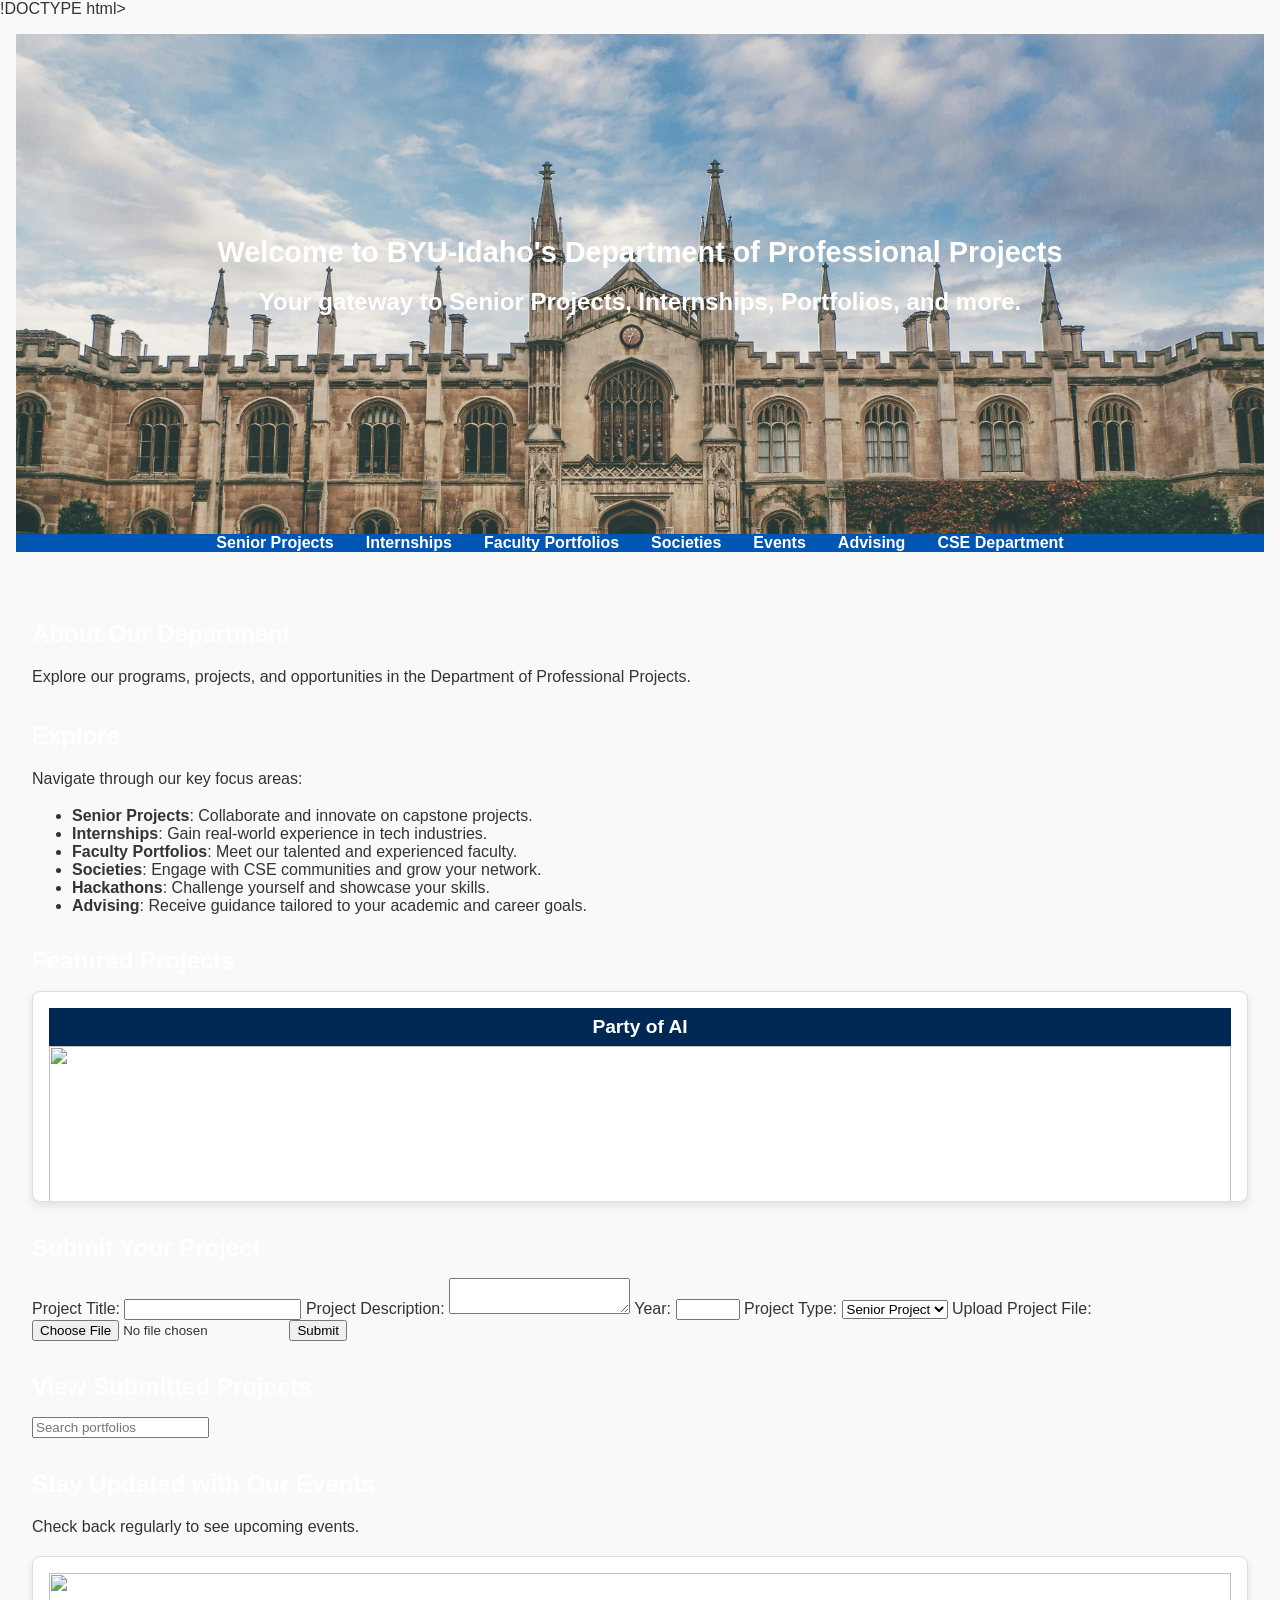
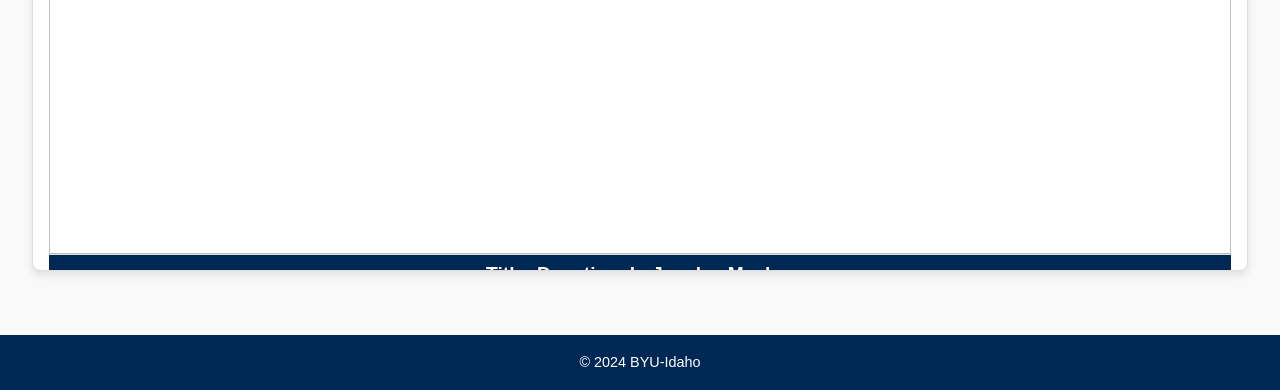
==== frontend/index.html @ ae42b938 "search module add" ====
!DOCTYPE html>
<html lang="en">

<head>
  <link rel="stylesheet" type="text/css" href="style.css">
  <meta charset="UTF-8" />
  <meta name="viewport" content="width=device-width, initial-scale=1.0" />
  <title>BYU Idaho Professional Project Department Portfolio</title>
  <link rel="stylesheet" href="css/style.css" />
</head>

<body>
  <header>
    <div class="banner">
      <h1>Welcome to BYU-Idaho's Department of Professional Projects</h1>
      <h2>Your gateway to Senior Projects, Internships, Portfolios, and more.</h2>
    </div>
    <nav>
      <ul>
        <li><a href="/pages/projects.html">Senior Projects</a></li>
        <li><a href="/pages/internships.html">Internships</a></li>
        <li><a href="/pages/portfolio.html">Faculty Portfolios</a></li>
        <li><a href="/pages/societies.html">Societies</a></li>
        <li><a href="/pages/event.html">Events</a></li>
        <li><a href="/pages/advising.html">Advising</a></li>
        <li><a href="/pages/department.html" target="_blank">CSE Department</a></li>
      </ul>
    </nav>
  </header>

  <main>
    <section>
      <h2>About Our Department</h2>
      <p>Explore our programs, projects, and opportunities in the Department of Professional Projects.</p>
    </section>

    <section id="overview">
      <h2>Explore</h2>
      <p>Navigate through our key focus areas:</p>
      <ul>
        <li><strong>Senior Projects</strong>: Collaborate and innovate on capstone projects.</li>
        <li><strong>Internships</strong>: Gain real-world experience in tech industries.</li>
        <li><strong>Faculty Portfolios</strong>: Meet our talented and experienced faculty.</li>
        <li><strong>Societies</strong>: Engage with CSE communities and grow your network.</li>
        <li><strong>Hackathons</strong>: Challenge yourself and showcase your skills.</li>
        <li><strong>Advising</strong>: Receive guidance tailored to your academic and career goals.</li>
      </ul>
    </section>

    <section>
      <h2>Featured Projects</h2>
      <div class="projects-container">
        <div class="card">
          <h3>Party of AI</h3>
          <img src="https://github.com/erospereira/Professional-Project-Department-Portfolio/blob/main/PAI.jpg?raw=true">
          <p>The Party of Artificial Intelligence is a pioneering initiative...</p>
          <a href="#" class="learn-more" onclick="toggleDetails(event, 'details1')">Learn More</a>
          <div id="details1" class="details" style="display: none;">
            <p>Key Issues Addressed:
              <br>1. Affordable Housing: Expanding affordable housing options...
              <br>2. Public Safety: Enhancing police presence...
              <br>3. Public Transit Improvement: Upgrading transit safety...
              <br>4. Economic Revitalization: Incentivizing downtown businesses...
              <br>5. Political Engagement and Unity: Promoting inclusive governance...
            </p>
          </div>
        </div>
        <!-- Additional project cards -->
      </div>
    </section>

    <section id="uploadProject">
      <h2>Submit Your Project</h2>
      <form id="projectForm" enctype="multipart/form-data">
        <label for="projectTitle">Project Title:</label>
        <input type="text" id="projectTitle" name="title" required>

        <label for="projectDescription">Project Description:</label>
        <textarea id="projectDescription" name="description" required></textarea>

        <label for="projectYear">Year:</label>
        <input type="number" id="projectYear" name="year" min="2000" max="2100" required>

        <label for="projectType">Project Type:</label>
        <select id="projectType" name="type" required>
          <option value="Senior Project">Senior Project</option>
          <option value="Internship">Internship</option>
          <option value="Portfolio">Portfolio</option>
        </select>

        <label for="projectFile">Upload Project File:</label>
        <input type="file" id="projectFile" name="file" accept=".jpg,.png,.pdf,.docx" required>

        <button type="submit">Submit</button>
      </form>
      <p id="formMessage"></p>
    </section>

    <section id="portfolioDisplay">
      <h2>View Submitted Projects</h2>
      <input type="text" id="search" placeholder="Search portfolios" oninput="filterPortfolios()">
      <div id="portfolioContainer"></div>
    </section>

    <section>
      <h2>Stay Updated with Our Events</h2>
      <p>Check back regularly to see upcoming events.</p>
      <div class="grid-container">
        <div class="card">
          <img src="https://github.com/erospereira/Professional-Project-Department-Portfolio/blob/main/Janalee.jpg?raw=true" />
          <div class="card-content">
            <h3>Title: Devotional - Janalee Meeker</h3>
            <p>Description: Join us for an interactive devotional.</p>
            <p>Date: November 19, 2023</p>
            <p>Time: 11:30 AM - 12:05 PM</p>
          </div>
        </div>
        <!-- Additional event cards -->
      </div>
    </section>
  </main>

  <footer>
    <p>&copy; 2024 BYU-Idaho</p>
  </footer>

  <script>
    function toggleDetails(event, id) {
      event.preventDefault();
      var details = document.getElementById(id);
      details.style.display = details.style.display === "none" ? "block" : "none";
    }

    function filterPortfolios() {
      const searchInput = document.getElementById('search').value.toLowerCase();
      const portfolioItems = document.querySelectorAll('.portfolio-item');
      portfolioItems.forEach(item => {
        const title = item.querySelector('h3').textContent.toLowerCase();
        const description = item.querySelector('p').textContent.toLowerCase();
        if (title.includes(searchInput) || description.includes(searchInput)) {
          item.style.display = "block";
        } else {
          item.style.display = "none";
        }
      });
    }

    async function fetchProjects() {
      const response = await fetch('/api/get-projects');
      const projects = await response.json();
      const container = document.getElementById('portfolioContainer');
      container.innerHTML = '';

      projects.forEach(project => {
        const item = document.createElement('div');
        item.classList.add('portfolio-item');
        item.setAttribute('data-year', project.year);
        item.setAttribute('data-project-type', project.type);

        item.innerHTML = `
          <h3>${project.title}</h3>
          <p>${project.description}</p>
          <a href="${project.filePath}" target="_blank">View File</a>
        `;
        container.appendChild(item);
      });
    }

    fetchProjects();
  </script>
</body>

</html>
---- frontend/style.css ----
/* General Styles */
header {
    background-image: url('https://github.com/erospereira/Professional-Project-Department-Portfolio/blob/main/BYUI.jpeg?raw=true');
    background-size: cover;
    background-position: center;
    color: #ffffff;
    padding: 1rem;
    text-align: center;
  }
  
  body {
    font-family: Arial, sans-serif;
    margin: 0;
    padding: 0;
    background-color: #f9f9f9;
    color: #333;
  }
  
  a {
    color: #0056b3;
    text-decoration: none;
  }
  
  a:hover {
    text-decoration: underline;
  }
  
  /* Header Styles */
  header h1 {
    margin: 0;
    font-size: 1.8rem;
  }
  
  nav {
    background-color: #0056b3;
  }
  
  nav ul {
    list-style-type: none;
    padding: 0;
    margin: 0;
    display: flex;
    justify-content: center;
  }
  
  nav ul li {
    margin: 0 1rem;
  }
  
  nav ul li a {
    color: #ffffff;
    font-weight: bold;
  }
  
  nav ul li a:hover {
    text-decoration: underline;
  }
  
  /* Main Content Styles */
  main {
    padding: 2rem;
  }
  
  section {
    margin-bottom: 2rem;
  }
  
  h2 {
    /* color: #002855; */
    color:white;
    font-size: 1.5rem;
    margin-bottom: 1rem;
  }
  
  p {
    line-height: 1.6;
  }
  
  /* Grid and Card Styles */
  .grid-container {
    display: grid;
    grid-template-columns: repeat(auto-fit, minmax(300px, 1fr));
    gap: 1rem;
  }
  
  /* Projects Flex Container */
  .projects-container {
    display: flex;
    flex-wrap: wrap; /* Allows items to wrap to the next line if necessary */
    gap: 20px; /* Adds space between the cards */
  }
  
  /* Card Style Adjustments */
  .card {
    flex: 1 1 calc(33.333% - 40px); /* Adjusts the width of each card */
    box-sizing: border-box;
    border: 1px solid #ddd;
    border-radius: 8px;
    box-shadow: 0 4px 8px rgba(0, 0, 0, 0.1);
    background-color: #ffffff;
    overflow: hidden;
    transition: transform 0.2s;
    text-align: center;
    padding: 16px;
  }
  
  .card:hover {
    transform: translateY(-5px);
  }
  
  .card h3 {
    background-color: #002855;
    color: #ffffff;
    padding: 0.5rem;
    margin: 0;
    font-size: 1.2rem;
  }
  
  .card img {
    width: 100%;
    height: auto;
    border-bottom: 1px solid #ddd;
  }
  
  .card p {
    padding: 1rem;
    font-size: 0.9rem;
  }
  
  .card a {
    display: inline-block;
    margin-bottom: 1rem;
    color: #0056b3;
    font-weight: bold;
  }
  
  .card a:hover {
    text-decoration: underline;
  }
  
  /* List Styles */
  ul.events-list,
  ul.advisors-list {
    list-style-type: none;
    padding: 0;
  }
  
  ul.events-list li,
  ul.advisors-list li {
    background-color: #f9f9f9;
    padding: 1rem;
    margin-bottom: 1rem;
    border-left: 4px solid #002855;
  }
  
  ul.events-list li a,
  ul.advisors-list li a {
    color: #0056b3;
    font-weight: bold;
  }
  
  ul.events-list li a:hover,
  ul.advisors-list li a:hover {
    text-decoration: underline;
  }
  
  /* Footer Styles */
  footer {
    background-color: #002855;
    color: #ffffff;
    text-align: center;
    padding: 1rem;
  }
  
  footer p {
    margin: 0;
    font-size: 0.9rem;
  }
  
  
  .banner{
    display: flex;
    justify-content: center;
    align-items: center;
    flex-direction: column;
    height:500px;
    background-image: url(../assets/vadim-sherbakov-d6ebY-faOO0-unsplash.jpg);
    background-size: cover;
  }
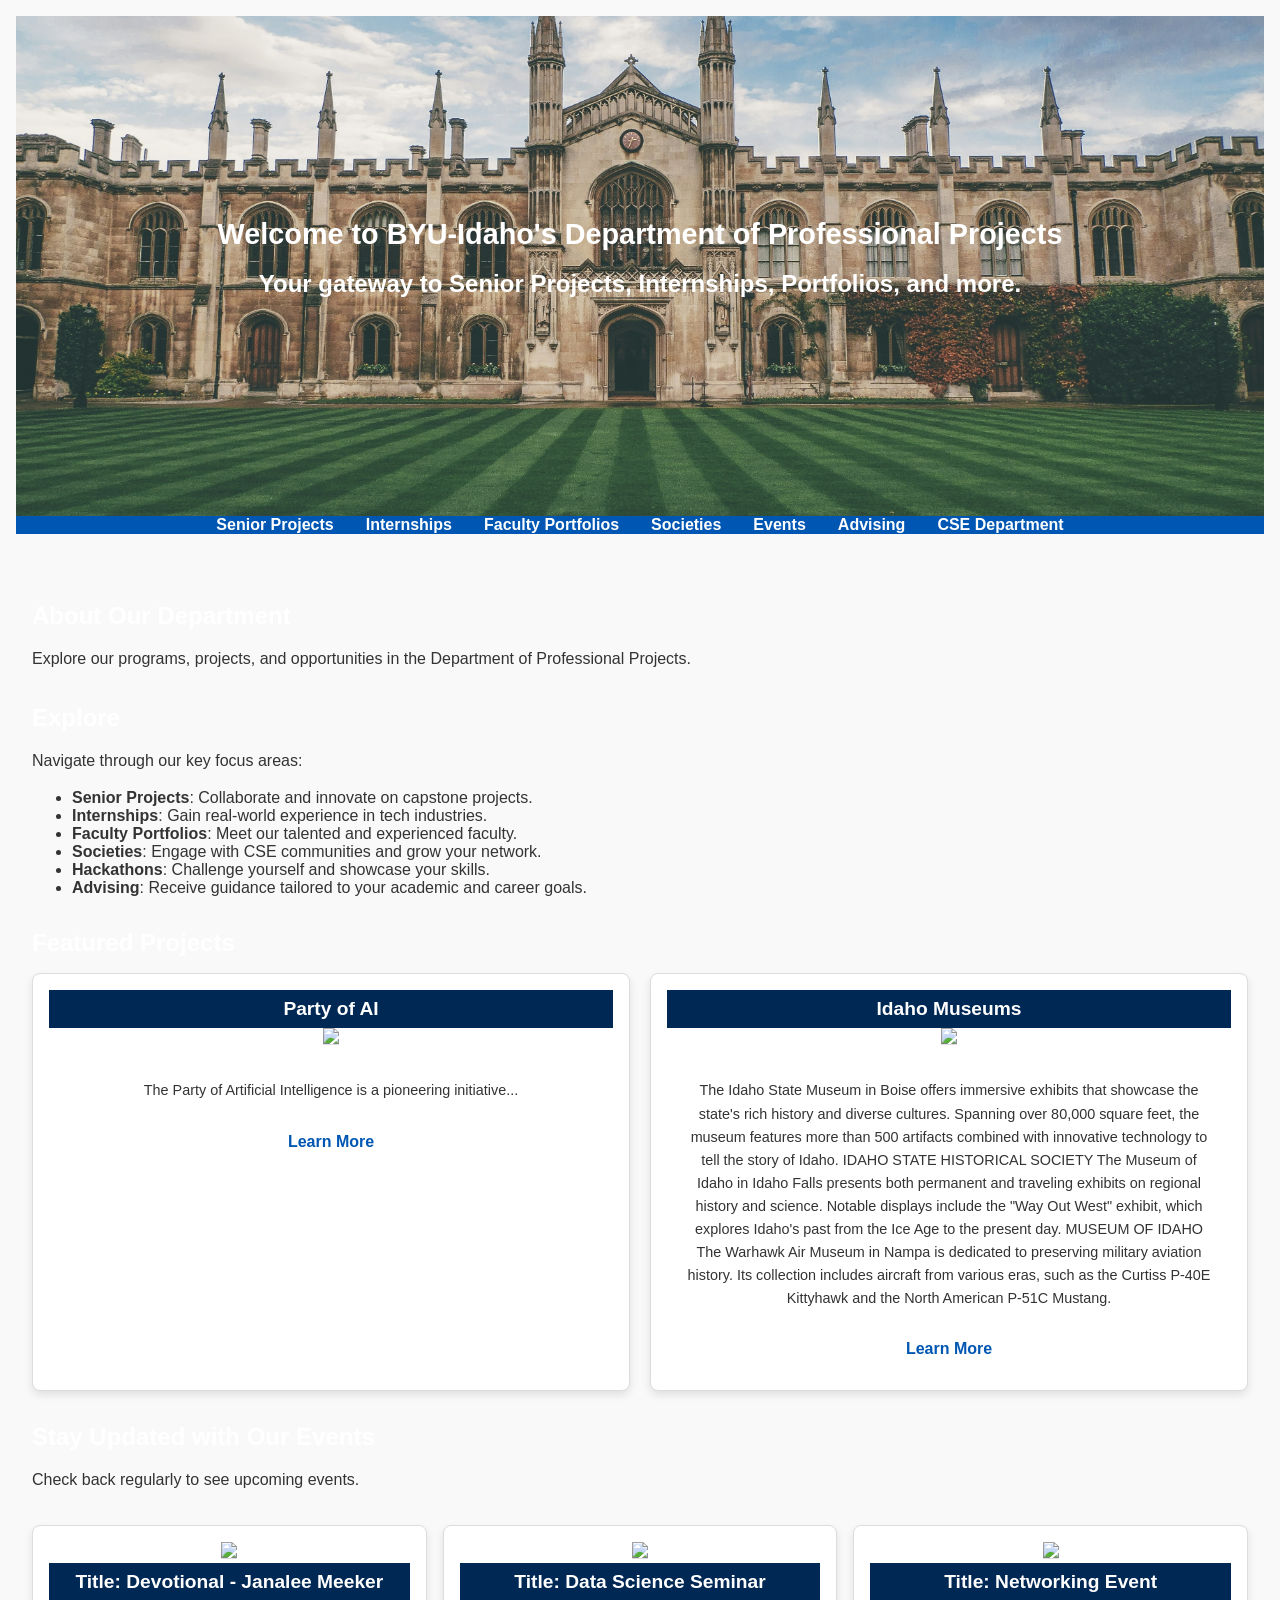
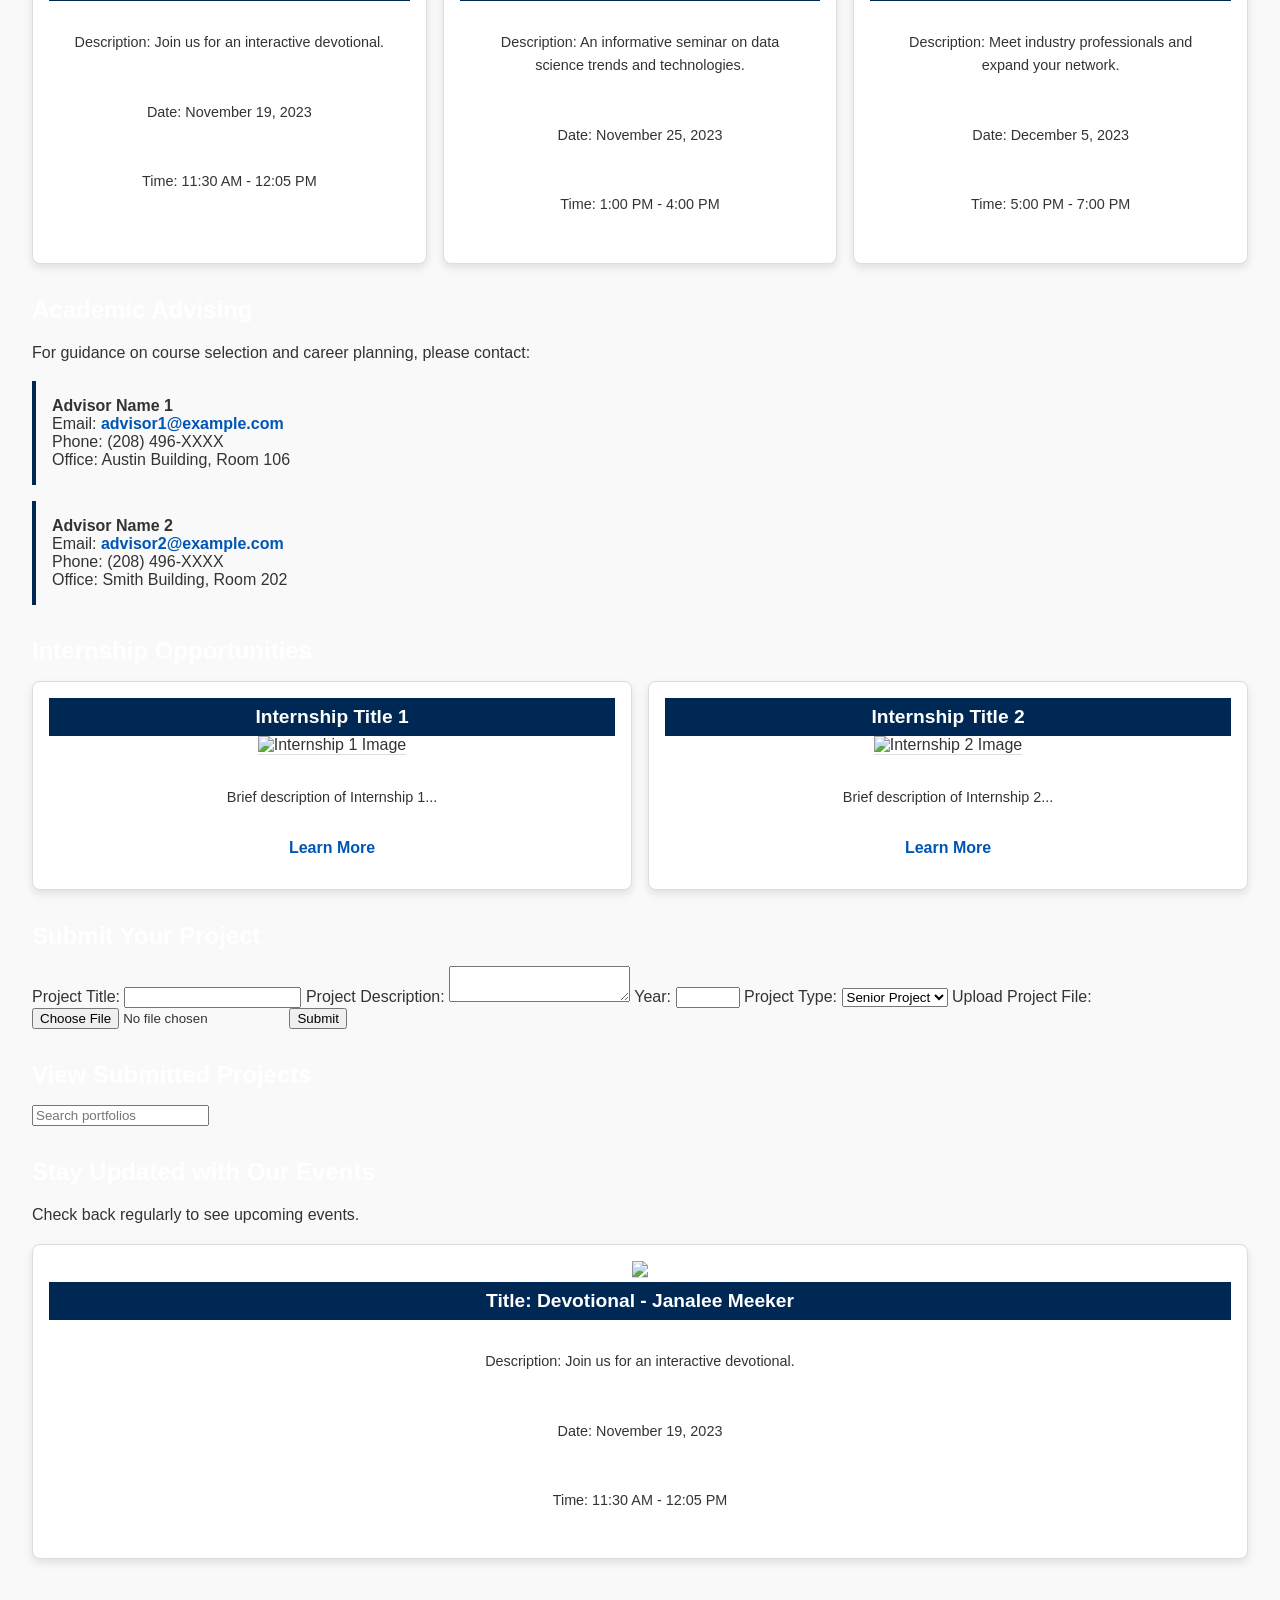
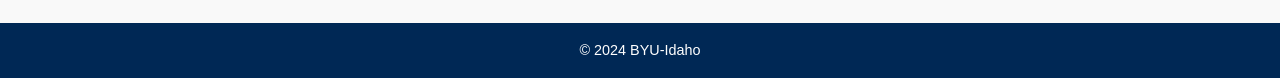
==== commit 6e89450c: "changes" ====
--- a/frontend/index.html
+++ b/frontend/index.html
@@ -1,4 +1,4 @@
-!DOCTYPE html>
+<!DOCTYPE html>
 <html lang="en">
 
 <head>
@@ -15,25 +15,27 @@
       <h1>Welcome to BYU-Idaho's Department of Professional Projects</h1>
       <h2>Your gateway to Senior Projects, Internships, Portfolios, and more.</h2>
     </div>
+    
+    
     <nav>
+
       <ul>
-        <li><a href="/pages/projects.html">Senior Projects</a></li>
-        <li><a href="/pages/internships.html">Internships</a></li>
-        <li><a href="/pages/portfolio.html">Faculty Portfolios</a></li>
-        <li><a href="/pages/societies.html">Societies</a></li>
-        <li><a href="/pages/event.html">Events</a></li>
-        <li><a href="/pages/advising.html">Advising</a></li>
-        <li><a href="/pages/department.html" target="_blank">CSE Department</a></li>
+        <li><a href="./pages/projects.html">Senior Projects</a></li>
+        <li><a href="./pages/internships.html">Internships</a></li>
+        <li><a href="./pages/portfolio.html">Faculty Portfolios</a></li>
+        <li><a href="./pages/societies.html">Societies</a></li>
+        <li><a href="./pages/event.html">Events</a></li>
+        <li><a href="./pages/advising.html">Advising</a></li>
+        <li><a href="./pages/department.html" target="_blank">CSE Department</a></li>
       </ul>
+
     </nav>
   </header>
-
   <main>
     <section>
       <h2>About Our Department</h2>
       <p>Explore our programs, projects, and opportunities in the Department of Professional Projects.</p>
     </section>
-
     <section id="overview">
       <h2>Explore</h2>
       <p>Navigate through our key focus areas:</p>
@@ -46,17 +48,18 @@
         <li><strong>Advising</strong>: Receive guidance tailored to your academic and career goals.</li>
       </ul>
     </section>
-
     <section>
       <h2>Featured Projects</h2>
       <div class="projects-container">
         <div class="card">
           <h3>Party of AI</h3>
-          <img src="https://github.com/erospereira/Professional-Project-Department-Portfolio/blob/main/PAI.jpg?raw=true">
+          <img
+            src="https://github.com/erospereira/Professional-Project-Department-Portfolio/blob/main/PAI.jpg?raw=true">
           <p>The Party of Artificial Intelligence is a pioneering initiative...</p>
           <a href="#" class="learn-more" onclick="toggleDetails(event, 'details1')">Learn More</a>
           <div id="details1" class="details" style="display: none;">
-            <p>Key Issues Addressed:
+            <p>
+              Key Issues Addressed:
               <br>1. Affordable Housing: Expanding affordable housing options...
               <br>2. Public Safety: Enhancing police presence...
               <br>3. Public Transit Improvement: Upgrading transit safety...
@@ -65,6 +68,128 @@
             </p>
           </div>
         </div>
+        <div class="card">
+          <h3>Idaho Museums</h3>
+          <img
+            src="https://github.com/erospereira/Professional-Project-Department-Portfolio/blob/main/Idaho%20museums.jpeg?raw=true">
+          <p>The Idaho State Museum in Boise offers immersive exhibits that showcase the state's rich history and
+            diverse cultures. Spanning over 80,000 square feet, the museum features more than 500 artifacts combined
+            with innovative technology to tell the story of Idaho.
+            IDAHO STATE HISTORICAL SOCIETY
+
+            The Museum of Idaho in Idaho Falls presents both permanent and traveling exhibits on regional history and
+            science. Notable displays include the "Way Out West" exhibit, which explores Idaho's past from the Ice Age
+            to the present day.
+            MUSEUM OF IDAHO
+
+            The Warhawk Air Museum in Nampa is dedicated to preserving military aviation history. Its collection
+            includes aircraft from various eras, such as the Curtiss P-40E Kittyhawk and the North American P-51C
+            Mustang.
+          </p>
+          <a href="#" class="learn-more" onclick="toggleDetails(event, 'details2')">Learn More</a>
+          <div id="details2" class="details" style="display: none;">
+            <p>The Central Idaho Historical Museum in McCall focuses on preserving the region's heritage. Current
+              projects include the restoration of historic log structures, with support from the Idaho Heritage Trust.
+              CHILDRENS INST. FOR HISTORIC PRES.
+
+              The Museum of North Idaho in Coeur d'Alene is planning a significant expansion to accommodate its growing
+              collection and better serve the community. The project has received substantial pledges, including
+              $700,000 from ignite cda.
+              MUSEUM NI
+
+              The Idaho Heritage Trust provides grants and technical assistance to preservationists across the state,
+              ensuring that Idaho's cultural legacy is maintained for future generations.
+              IDAHO HERITAGE TRUST
+
+              These institutions and projects collectively contribute to preserving and showcasing Idaho's rich cultural
+              and historical heritage.
+            </p>
+          </div>
+
+          <!-- Additional project cards -->
+        </div>
+    </section>
+
+    <section>
+      <h2>Stay Updated with Our Events</h2>
+      <p>Check back regularly to see upcoming events.</p>
+    </section>
+
+    <section class="grid-container">
+      <!-- Example Event Card -->
+      <div class="card">
+        <img
+          src="https://github.com/erospereira/Professional-Project-Department-Portfolio/blob/main/Janalee.jpg?raw=true" />
+        <div class="card-content">
+          <h3>Title: Devotional - Janalee Meeker</h3>
+          <p>Description: Join us for an interactive devotional.</p>
+          <p>Date: November 19, 2023</p>
+          <p>Time: 11:30 AM - 12:05 PM</p>
+        </div>
+      </div>
+
+      <div class="card">
+        <img
+          src="https://github.com/erospereira/Professional-Project-Department-Portfolio/blob/main/Idaho%20Community.jpeg?raw=true" />
+        <div class="card-content">
+          <h3>Title: Data Science Seminar</h3>
+          <p>Description: An informative seminar on data science trends and technologies.</p>
+          <p>Date: November 25, 2023</p>
+          <p>Time: 1:00 PM - 4:00 PM</p>
+        </div>
+      </div>
+
+      <div class="card">
+        <img
+          src="https://github.com/erospereira/Professional-Project-Department-Portfolio/blob/main/BYU%20Idaho2.jpeg?raw=true" />
+        <div class="card-content">
+          <h3>Title: Networking Event</h3>
+          <p>Description: Meet industry professionals and expand your network.</p>
+          <p>Date: December 5, 2023</p>
+          <p>Time: 5:00 PM - 7:00 PM</p>
+        </div>
+      </div>
+    </section>
+
+
+
+
+    <section>
+      <h2>Academic Advising</h2>
+      <p>For guidance on course selection and career planning, please contact:</p>
+      <ul class="advisors-list">
+        <li>
+          <strong>Advisor Name 1</strong><br>
+          Email: <a href="mailto:advisor1@example.com">advisor1@example.com</a><br>
+          Phone: (208) 496-XXXX<br>
+          Office: Austin Building, Room 106
+        </li>
+        <li>
+          <strong>Advisor Name 2</strong><br>
+          Email: <a href="mailto:advisor2@example.com">advisor2@example.com</a><br>
+          Phone: (208) 496-XXXX<br>
+          Office: Smith Building, Room 202
+        </li>
+        <!-- Additional advisors -->
+      </ul>
+    </section>
+    <section>
+      <h2>Internship Opportunities</h2>
+      <div class="grid-container">
+        <div class="card">
+          <h3>Internship Title 1</h3>
+          <img src="images/internship1.jpg" alt="Internship 1 Image">
+          <p>Brief description of Internship 1...</p>
+          <a href="internship1-details.html">Learn More</a>
+        </div>
+        <div class="card">
+          <h3>Internship Title 2</h3>
+          <img src="images/internship2.jpg" alt="Internship 2 Image">
+          <p>Brief description of Internship 2...</p>
+          <a href="internship2-details.html">Learn More</a>
+        </div>
+
+
         <!-- Additional project cards -->
       </div>
     </section>
@@ -107,7 +232,7 @@
       <p>Check back regularly to see upcoming events.</p>
       <div class="grid-container">
         <div class="card">
-          <img src="https://github.com/erospereira/Professional-Project-Department-Portfolio/blob/main/Janalee.jpg?raw=true" />
+          <img src="https://github.com/erospereira/Professional-Project-Department-Portfolio/blob/main/assets/Janalee.jpg?raw=true" />
           <div class="card-content">
             <h3>Title: Devotional - Janalee Meeker</h3>
             <p>Description: Join us for an interactive devotional.</p>
@@ -170,4 +295,4 @@
   </script>
 </body>
 
-</html>
+</html>
--- a/frontend/style.css
+++ b/frontend/style.css
@@ -186,7 +186,6 @@
     height:500px;
     background-image: url(../assets/vadim-sherbakov-d6ebY-faOO0-unsplash.jpg);
     background-size: cover;
-  }
-  
-  
-  +    background-position: center;
+    position: relative;
+  }
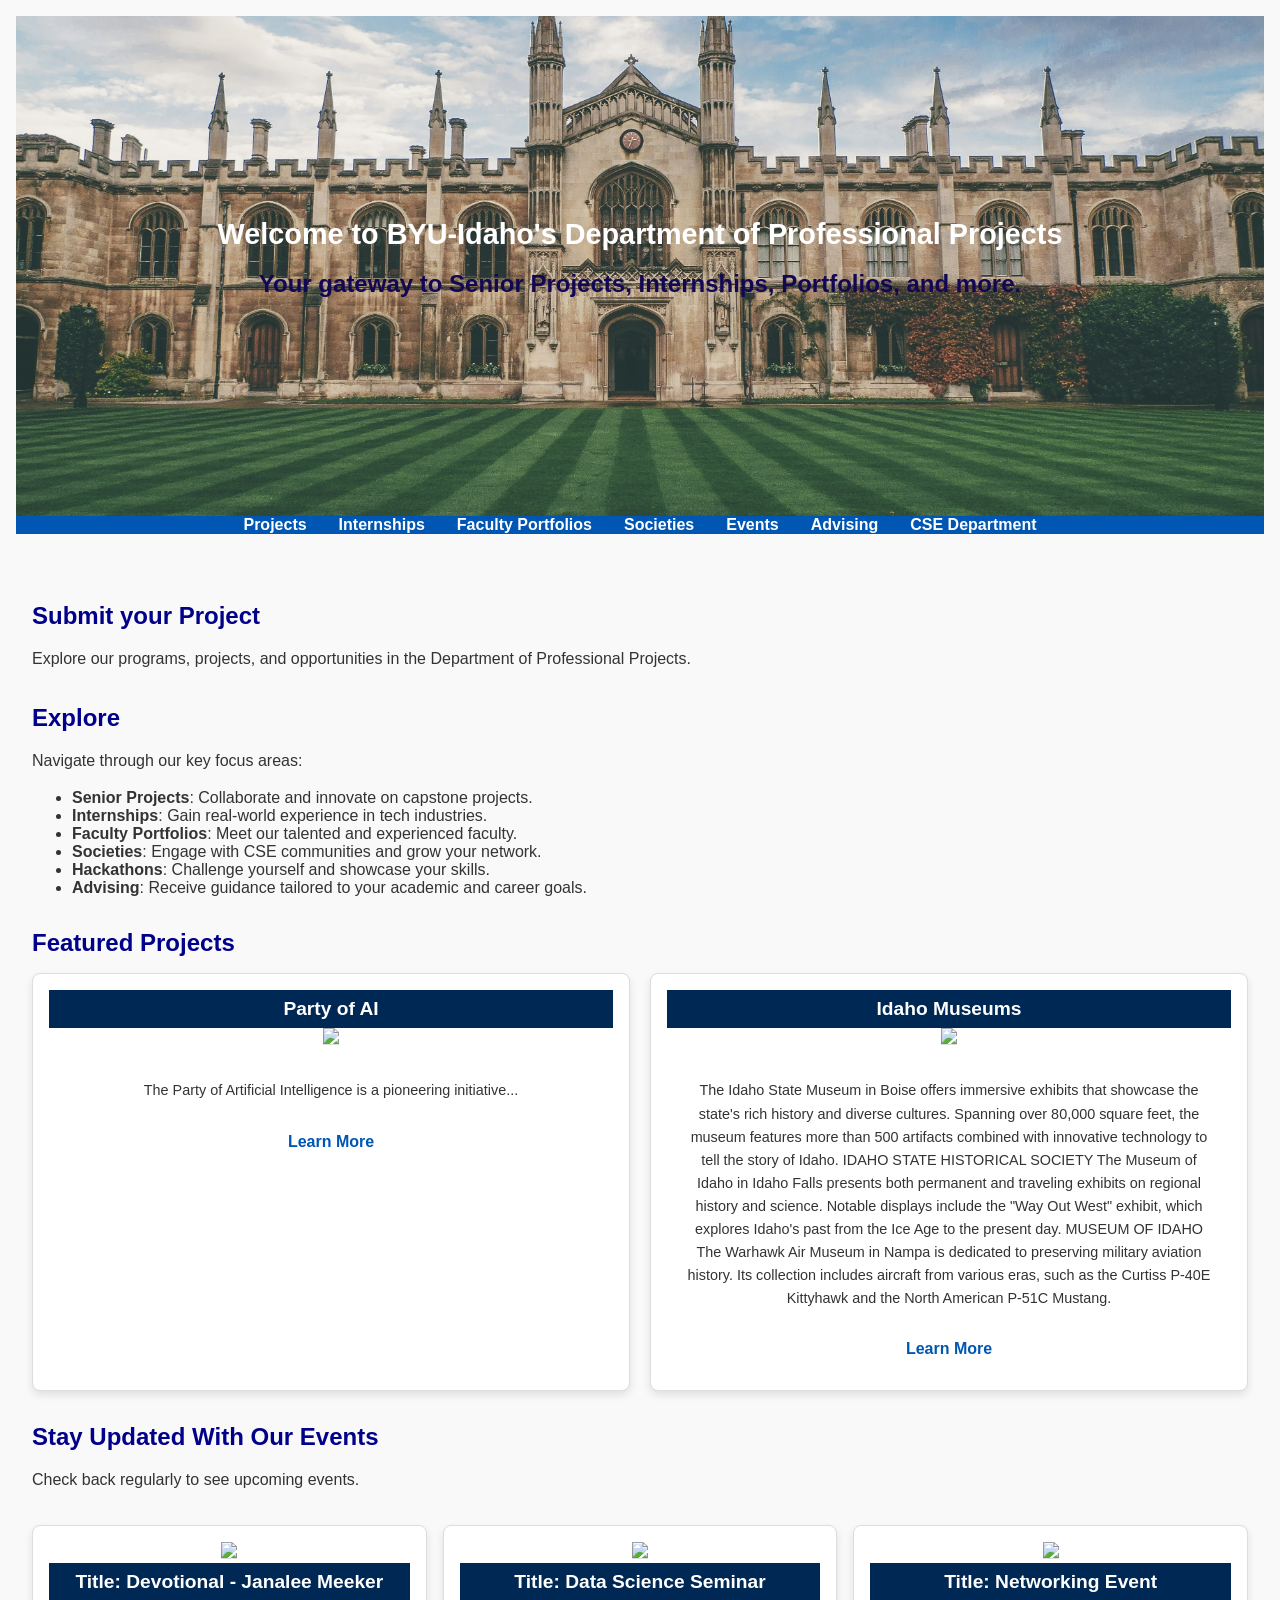
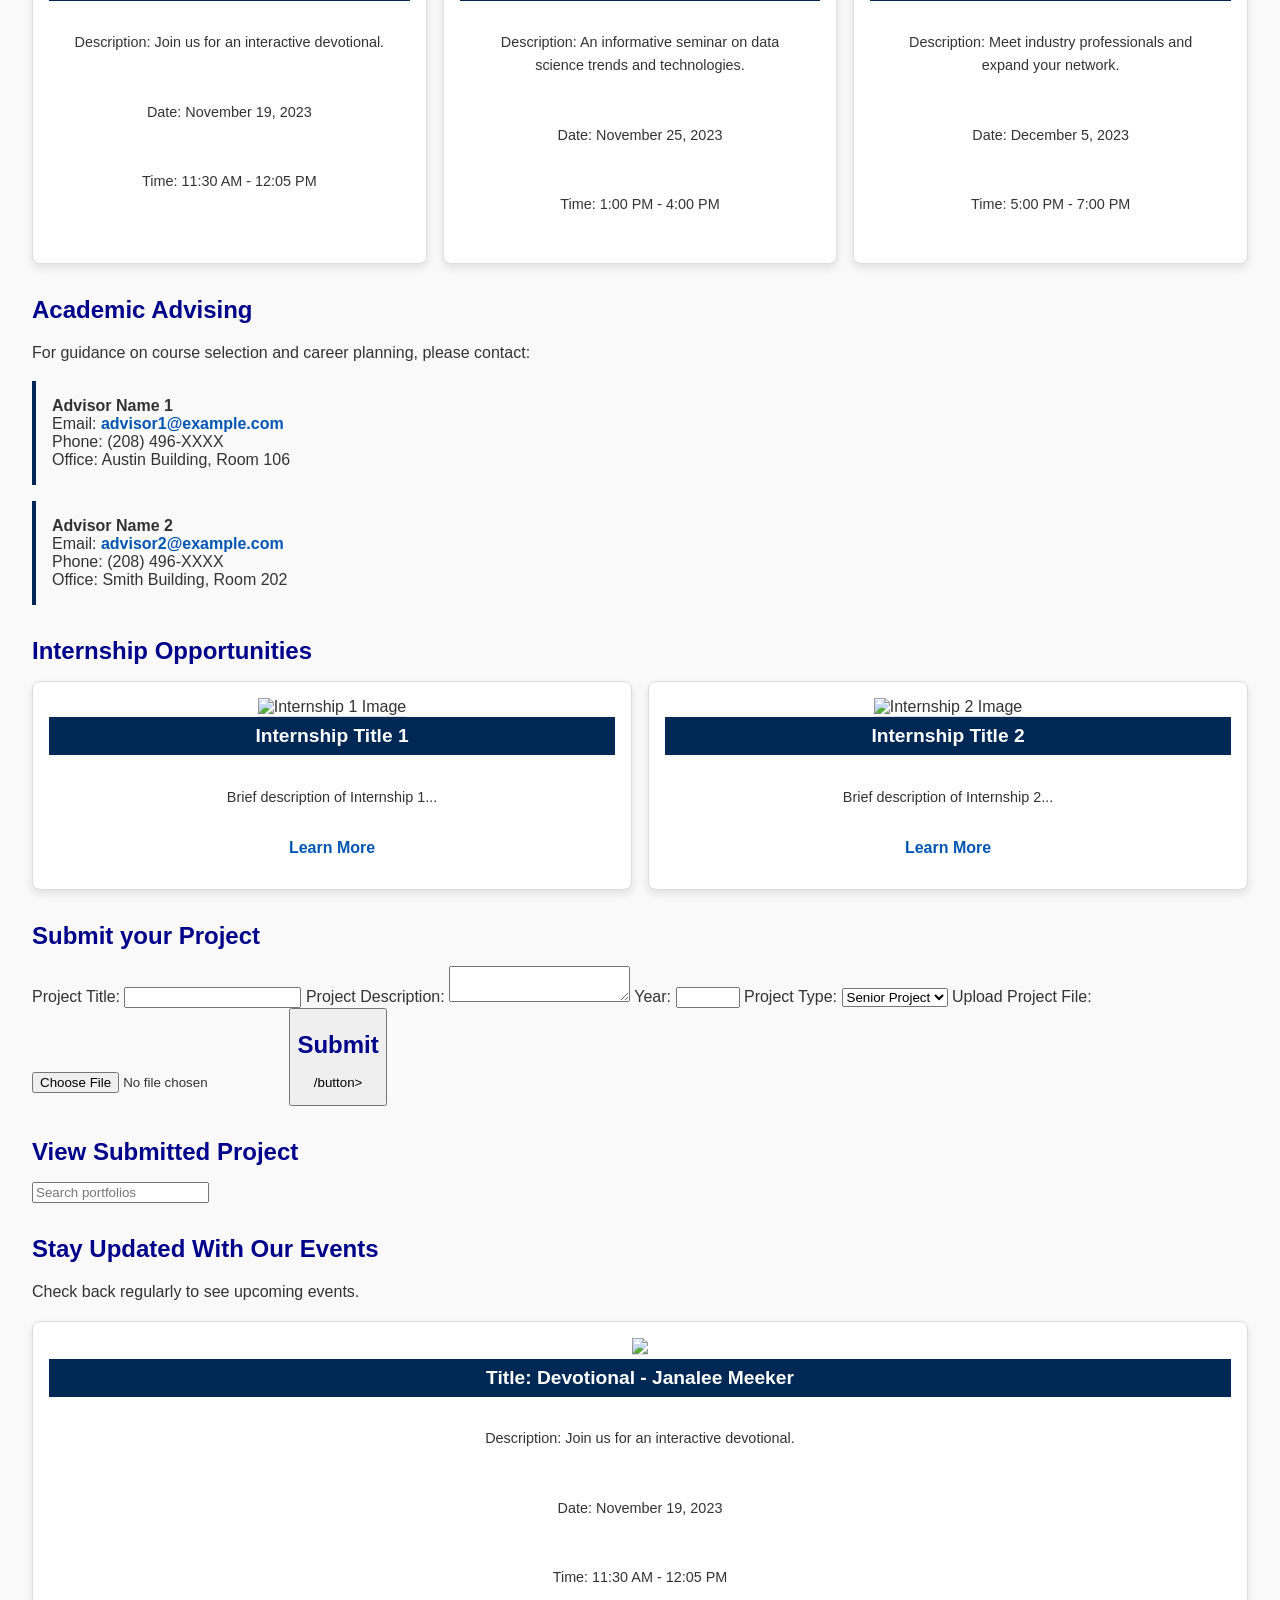
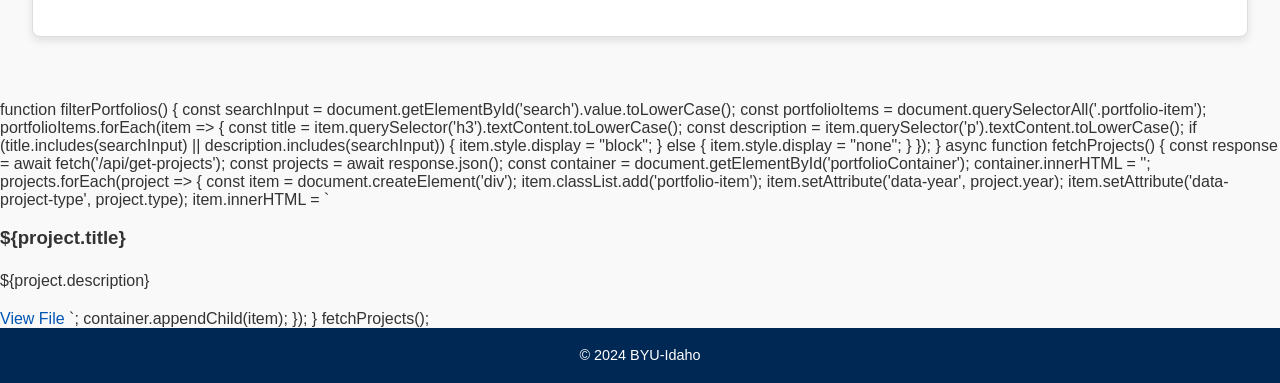
==== commit e1d072cb: "pictures" ====
--- a/frontend/index.html
+++ b/frontend/index.html
@@ -6,7 +6,7 @@
   <meta charset="UTF-8" />
   <meta name="viewport" content="width=device-width, initial-scale=1.0" />
   <title>BYU Idaho Professional Project Department Portfolio</title>
-  <link rel="stylesheet" href="css/style.css" />
+  <link rel="stylesheet" href="frontend/style.css" />
 </head>
 
 <body>
@@ -20,7 +20,7 @@
     <nav>
 
       <ul>
-        <li><a href="./pages/projects.html">Senior Projects</a></li>
+        <li><a href="./pages/projects.html">Projects</a></li>
         <li><a href="./pages/internships.html">Internships</a></li>
         <li><a href="./pages/portfolio.html">Faculty Portfolios</a></li>
         <li><a href="./pages/societies.html">Societies</a></li>
@@ -33,11 +33,11 @@
   </header>
   <main>
     <section>
-      <h2>About Our Department</h2>
+      <h2 style="color: #00008b;">Submit your Project</h2>
       <p>Explore our programs, projects, and opportunities in the Department of Professional Projects.</p>
     </section>
     <section id="overview">
-      <h2>Explore</h2>
+      <h2 style="color: #00008b;">Explore</h2>
       <p>Navigate through our key focus areas:</p>
       <ul>
         <li><strong>Senior Projects</strong>: Collaborate and innovate on capstone projects.</li>
@@ -49,7 +49,7 @@
       </ul>
     </section>
     <section>
-      <h2>Featured Projects</h2>
+      <h2 style="color: #00008b;">Featured Projects</h2>
       <div class="projects-container">
         <div class="card">
           <h3>Party of AI</h3>
@@ -111,7 +111,7 @@
     </section>
 
     <section>
-      <h2>Stay Updated with Our Events</h2>
+      <h2 style="color: #00008b;">Stay Updated With Our Events</h2>
       <p>Check back regularly to see upcoming events.</p>
     </section>
 
@@ -151,11 +151,14 @@
       </div>
     </section>
 
-
-
-
-    <section>
-      <h2>Academic Advising</h2>
+          <!-- Additional project cards -->
+        </div>
+    </section>  
+
+
+
+    <section>
+      <h2 style="color: #00008b;">Academic Advising</h2>
       <p>For guidance on course selection and career planning, please contact:</p>
       <ul class="advisors-list">
         <li>
@@ -174,17 +177,20 @@
       </ul>
     </section>
     <section>
-      <h2>Internship Opportunities</h2>
+      <h2 style="color: #00008b;">Internship Opportunities</h2>
       <div class="grid-container">
-        <div class="card">
+        <div class="card">   
+                   
+          <img src="C:\Users\erosp\Documents\Repositories\Professional-Project-Department-Portfolio\assets\BYU Idaho2.jpeg" alt="Internship 1 Image" class="card-img">
+          <div class="card-content"></div>
           <h3>Internship Title 1</h3>
-          <img src="images/internship1.jpg" alt="Internship 1 Image">
           <p>Brief description of Internship 1...</p>
           <a href="internship1-details.html">Learn More</a>
         </div>
-        <div class="card">
+        <div class="card">                   
+          <img src="C:\Users\erosp\Documents\Repositories\Professional-Project-Department-Portfolio\assets\Idaho Community.jpeg" alt="Internship 2 Image" class="card-img" >
+          <div class="card-content"></div>
           <h3>Internship Title 2</h3>
-          <img src="images/internship2.jpg" alt="Internship 2 Image">
           <p>Brief description of Internship 2...</p>
           <a href="internship2-details.html">Learn More</a>
         </div>
@@ -195,7 +201,7 @@
     </section>
 
     <section id="uploadProject">
-      <h2>Submit Your Project</h2>
+      <h2 style="color: #00008b;">Submit your Project</h2>
       <form id="projectForm" enctype="multipart/form-data">
         <label for="projectTitle">Project Title:</label>
         <input type="text" id="projectTitle" name="title" required>
@@ -216,19 +222,19 @@
         <label for="projectFile">Upload Project File:</label>
         <input type="file" id="projectFile" name="file" accept=".jpg,.png,.pdf,.docx" required>
 
-        <button type="submit">Submit</button>
+        <button type="submit"><h2 style="color: #00008b;">Submit</h2>/button>
       </form>
       <p id="formMessage"></p>
     </section>
 
     <section id="portfolioDisplay">
-      <h2>View Submitted Projects</h2>
+      <h2 style="color: #00008b;">View Submitted Project</h2>
       <input type="text" id="search" placeholder="Search portfolios" oninput="filterPortfolios()">
       <div id="portfolioContainer"></div>
     </section>
 
     <section>
-      <h2>Stay Updated with Our Events</h2>
+      <h2 style="color: #00008b;">Stay Updated With Our Events</h2>
       <p>Check back regularly to see upcoming events.</p>
       <div class="grid-container">
         <div class="card">
@@ -245,17 +251,7 @@
     </section>
   </main>
 
-  <footer>
-    <p>&copy; 2024 BYU-Idaho</p>
-  </footer>
-
-  <script>
-    function toggleDetails(event, id) {
-      event.preventDefault();
-      var details = document.getElementById(id);
-      details.style.display = details.style.display === "none" ? "block" : "none";
-    }
-
+ 
     function filterPortfolios() {
       const searchInput = document.getElementById('search').value.toLowerCase();
       const portfolioItems = document.querySelectorAll('.portfolio-item');
@@ -292,6 +288,21 @@
     }
 
     fetchProjects();
+
+    <footer>
+      <p>&copy; 2024 BYU-Idaho</p>
+    </footer>
+  
+    <script>
+      function toggleDetails(event, id) {
+        event.preventDefault();
+        var details = document.getElementById(id);
+        if (details.style.display === "none") {
+          details.style.display = "block";
+        } else {
+          details.style.display = "none";
+      }
+      }  
   </script>
 </body>
 
--- a/frontend/style.css
+++ b/frontend/style.css
@@ -1,6 +1,6 @@
 /* General Styles */
 header {
-    background-image: url('https://github.com/erospereira/Professional-Project-Department-Portfolio/blob/main/BYUI.jpeg?raw=true');
+    background-image: url('https://github.com/erospereira/Professional-Project-Department-Portfolio/blob/main/assetsvadim-sherbakov-d6ebY-faOO0-unsplash.jpg?raw=true');
     background-size: cover;
     background-position: center;
     color: #ffffff;
@@ -67,11 +67,17 @@
   
   h2 {
     /* color: #002855; */
-    color:white;
+    color:rgb(19, 7, 83);
     font-size: 1.5rem;
     margin-bottom: 1rem;
   }
   
+  .card img {
+    width: 33%;
+    height: auto;
+    border-bottom: 1px solid #ddd;
+  }
+
   p {
     line-height: 1.6;
   }
@@ -114,10 +120,11 @@
     padding: 0.5rem;
     margin: 0;
     font-size: 1.2rem;
+    
   }
   
   .card img {
-    width: 100%;
+    width: 33%;
     height: auto;
     border-bottom: 1px solid #ddd;
   }
@@ -187,5 +194,5 @@
     background-image: url(../assets/vadim-sherbakov-d6ebY-faOO0-unsplash.jpg);
     background-size: cover;
     background-position: center;
-    position: relative;
+    
   }
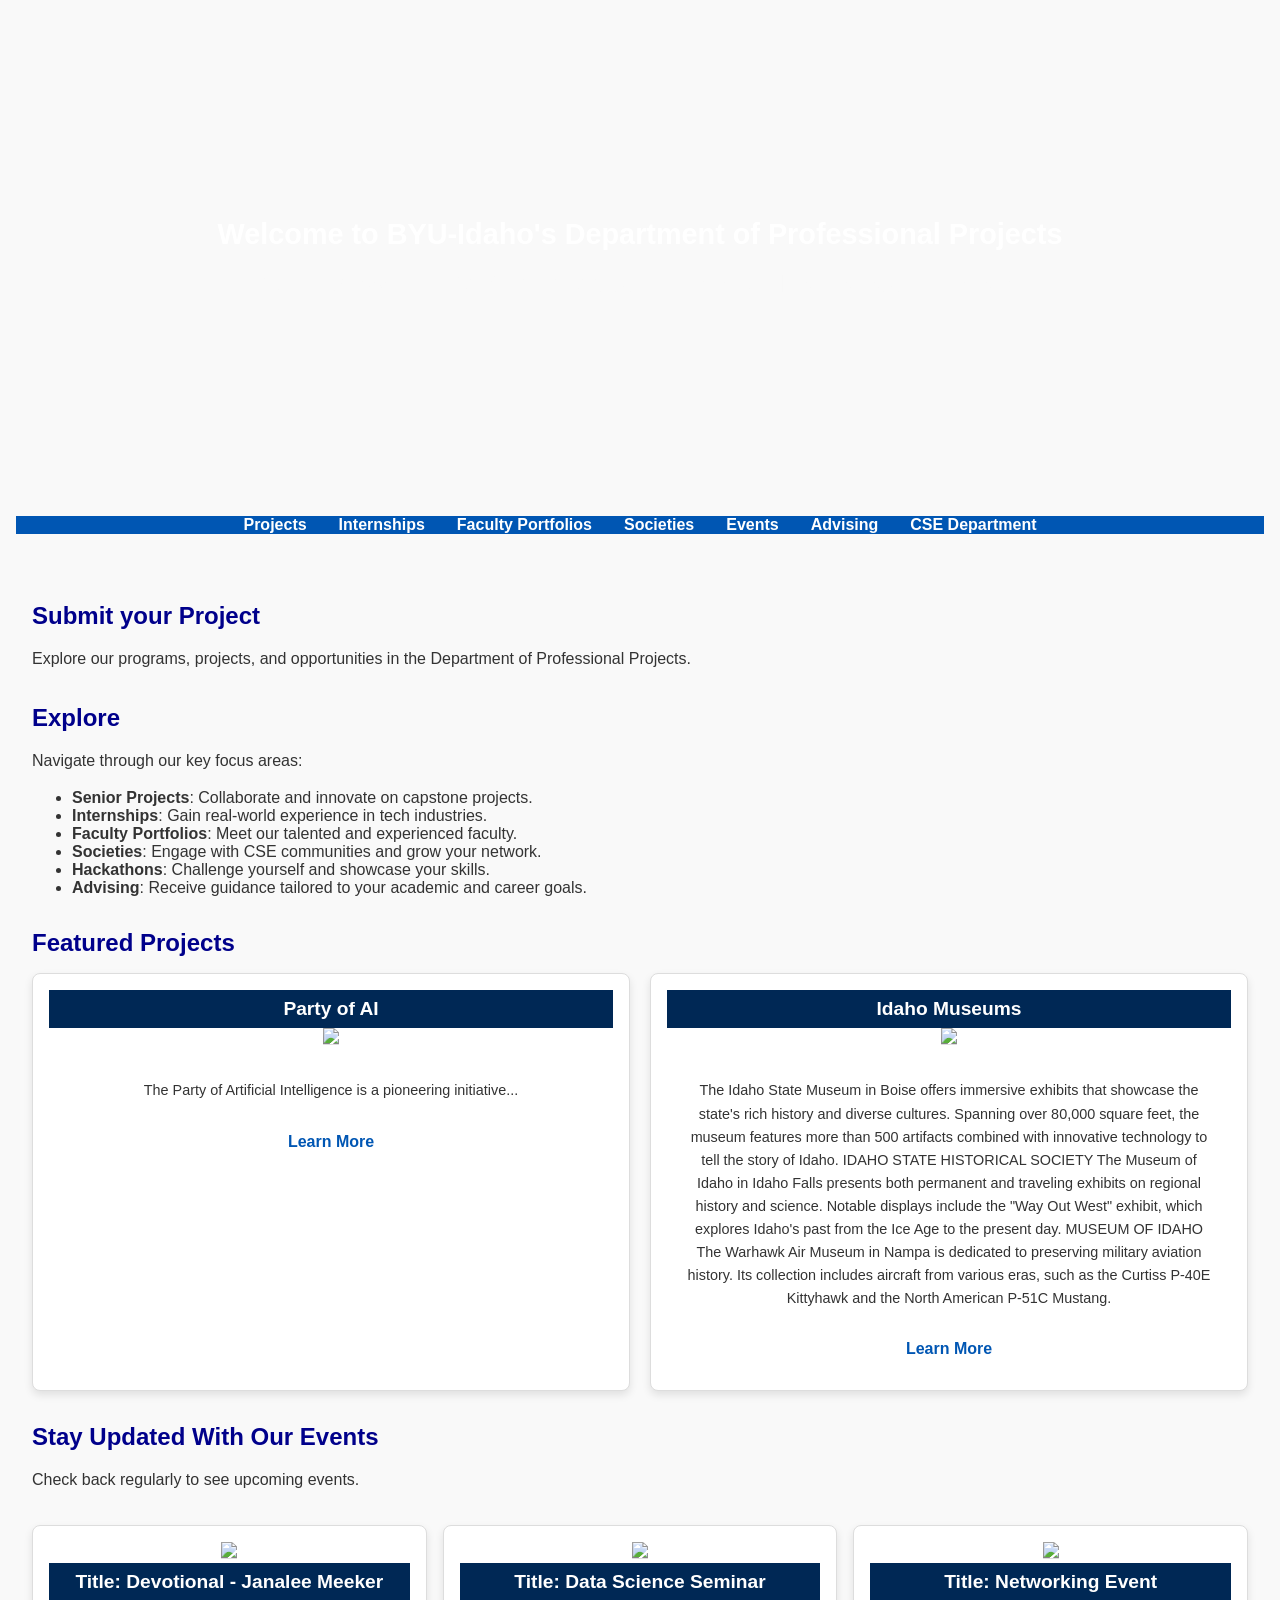
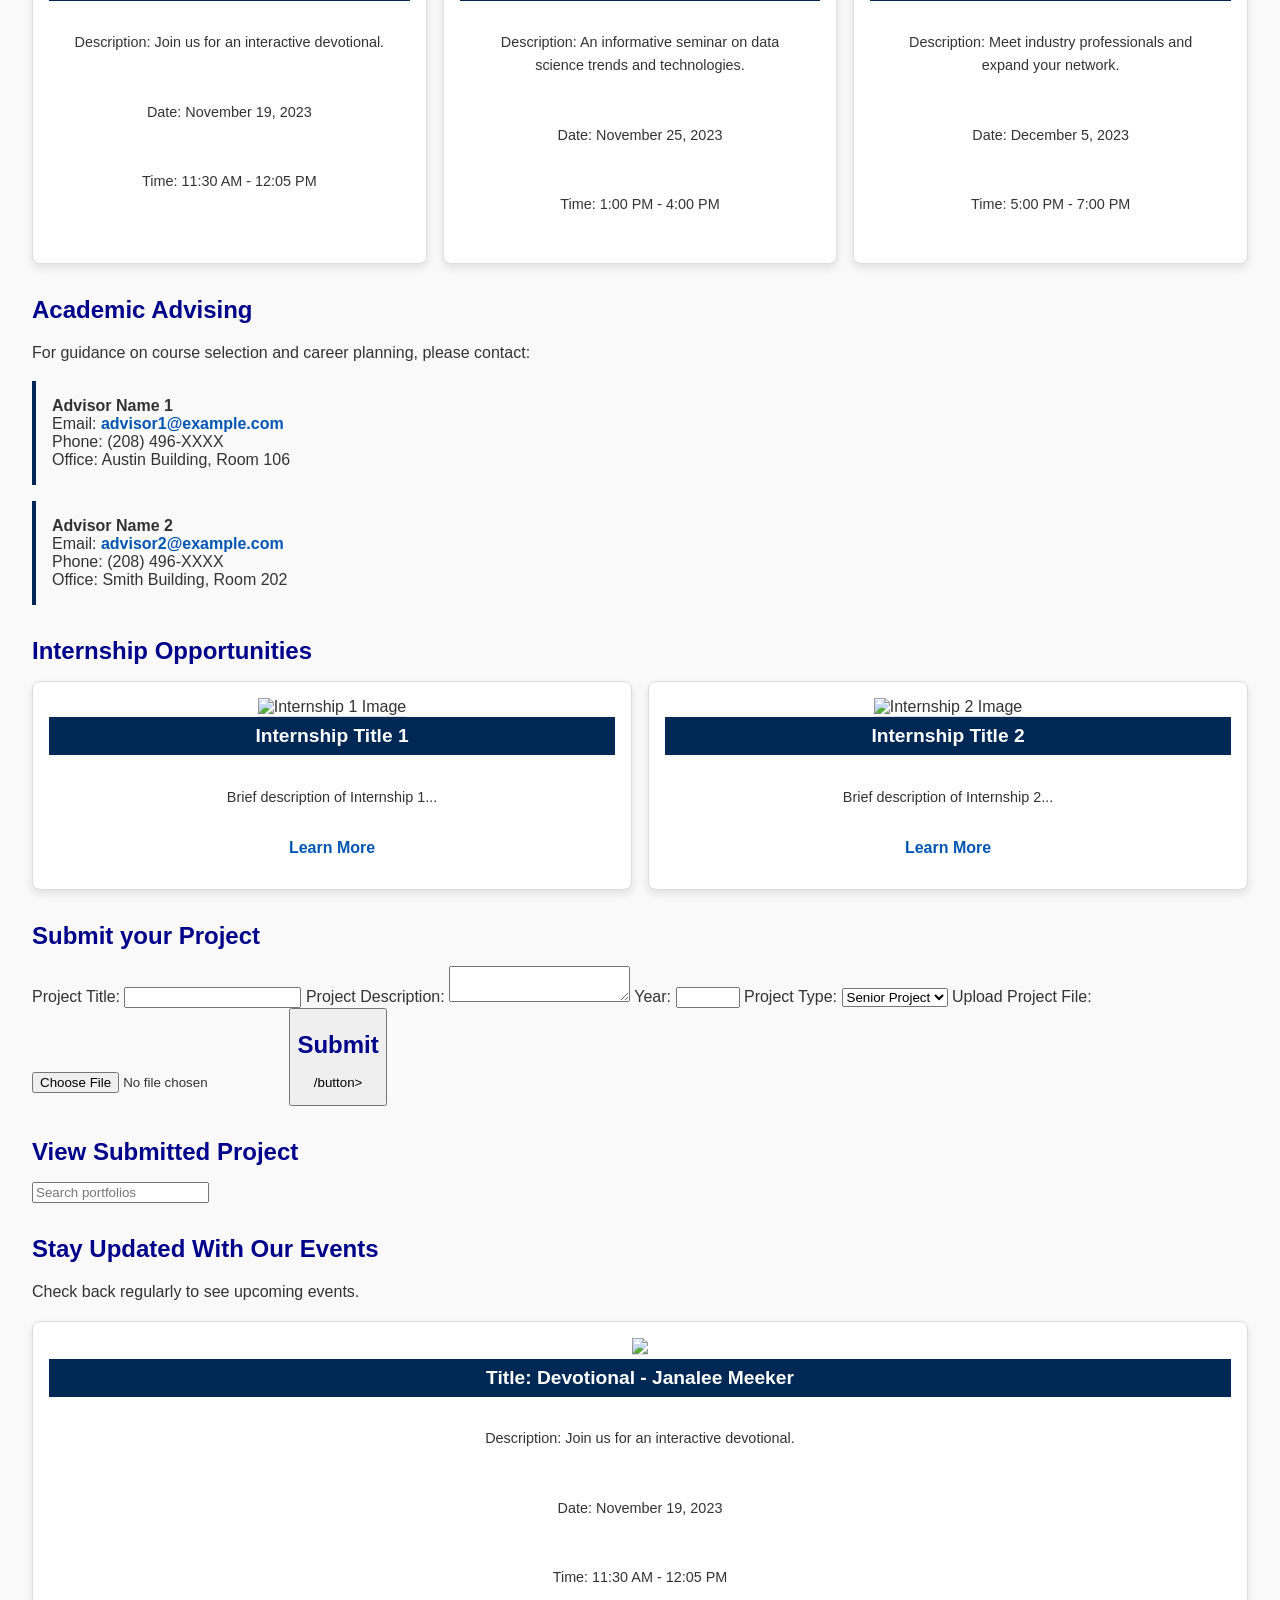
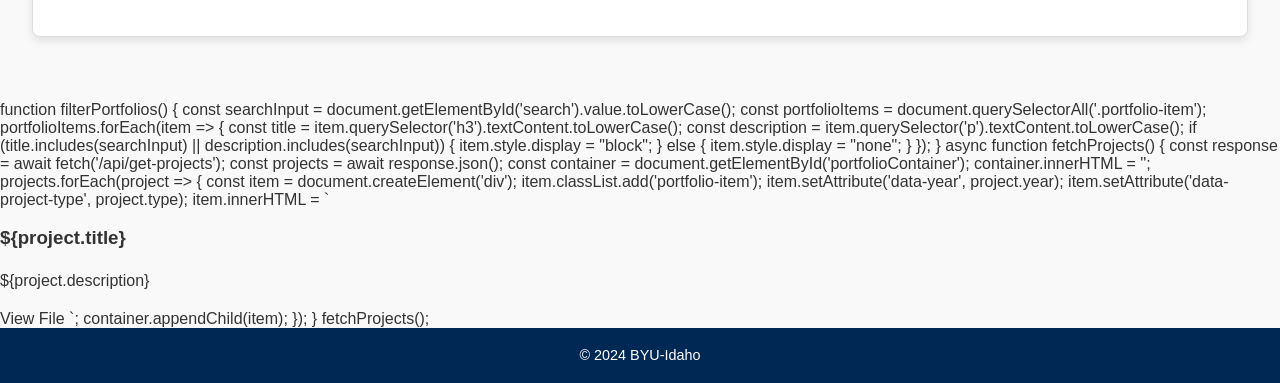
==== commit c5d5aac9: "fix navigation and title color" ====
--- a/frontend/index.html
+++ b/frontend/index.html
@@ -6,7 +6,7 @@
   <meta charset="UTF-8" />
   <meta name="viewport" content="width=device-width, initial-scale=1.0" />
   <title>BYU Idaho Professional Project Department Portfolio</title>
-  <link rel="stylesheet" href="frontend/style.css" />
+  <link rel="stylesheet" href="../../style.css" />
 </head>
 
 <body>
@@ -233,6 +233,8 @@
       <div id="portfolioContainer"></div>
     </section>
 
+    
+
     <section>
       <h2 style="color: #00008b;">Stay Updated With Our Events</h2>
       <p>Check back regularly to see upcoming events.</p>
@@ -266,6 +268,8 @@
       });
     }
 
+  
+  </script>
     async function fetchProjects() {
       const response = await fetch('/api/get-projects');
       const projects = await response.json();
@@ -288,6 +292,7 @@
     }
 
     fetchProjects();
+  </script>
 
     <footer>
       <p>&copy; 2024 BYU-Idaho</p>
@@ -306,4 +311,4 @@
   </script>
 </body>
 
-</html>+</html>
--- a/frontend/style.css
+++ b/frontend/style.css
@@ -67,7 +67,7 @@
   
   h2 {
     /* color: #002855; */
-    color:rgb(19, 7, 83);
+    color:#f2f2f2;
     font-size: 1.5rem;
     margin-bottom: 1rem;
   }
@@ -195,4 +195,4 @@
     background-size: cover;
     background-position: center;
     
-  }+  }
--- a/style.css
+++ b/style.css
@@ -0,0 +1,198 @@
+/* General Styles */
+header {
+    background-image: url('https://github.com/erospereira/Professional-Project-Department-Portfolio/blob/main/assets/vadim-sherbakov-d6ebY-faOO0-unsplash.jpg?raw=true');
+    background-size: cover;
+    background-position: center;
+    color: #ffffff;
+    padding: 1rem;
+    text-align: center;
+  }
+  
+  body {
+    font-family: Arial, sans-serif;
+    margin: 0;
+    padding: 0;
+    background-color: #f9f9f9;
+    color: #333;
+  }
+  
+  a {
+    color: inherit;
+    text-decoration: none;
+  }
+  
+  a:hover {
+    text-decoration: none;
+  }
+  
+  /* Header Styles */
+  header h1 {
+    margin: 0;
+    font-size: 1.8rem;
+  }
+  
+  nav {
+    background-color: #0056b3;
+  }
+  
+  nav ul {
+    list-style-type: none;
+    padding: 0;
+    margin: 0;
+    display: flex;
+    justify-content: center;
+  }
+  
+  nav ul li {
+    margin: 0 1rem;
+  }
+  
+  nav ul li a {
+    color: #ffffff;
+    font-weight: bold;
+  }
+  
+  nav ul li a:hover {
+    text-decoration: underline;
+  }
+  
+  /* Main Content Styles */
+  main {
+    padding: 2rem;
+  }
+  
+  section {
+    margin-bottom: 2rem;
+  }
+  
+  h2 {
+    /* color: #002855; */
+    color:#f9f9f9;
+    font-size: 1.5rem;
+    margin-bottom: 1rem;
+  }
+  
+  .card img {
+    width: 33%;
+    height: auto;
+    border-bottom: 1px solid #ddd;
+  }
+
+  p {
+    line-height: 1.6;
+  }
+  
+  /* Grid and Card Styles */
+  .grid-container {
+    display: grid;
+    grid-template-columns: repeat(auto-fit, minmax(300px, 1fr));
+    gap: 1rem;
+  }
+  
+  /* Projects Flex Container */
+  .projects-container {
+    display: flex;
+    flex-wrap: wrap; /* Allows items to wrap to the next line if necessary */
+    gap: 20px; /* Adds space between the cards */
+  }
+  
+  /* Card Style Adjustments */
+  .card {
+    flex: 1 1 calc(33.333% - 40px); /* Adjusts the width of each card */
+    box-sizing: border-box;
+    border: 1px solid #ddd;
+    border-radius: 8px;
+    box-shadow: 0 4px 8px rgba(0, 0, 0, 0.1);
+    background-color: #ffffff;
+    overflow: hidden;
+    transition: transform 0.2s;
+    text-align: center;
+    padding: 16px;
+  }
+  
+  .card:hover {
+    transform: translateY(-5px);
+  }
+  
+  .card h3 {
+    background-color: #002855;
+    color: #ffffff;
+    padding: 0.5rem;
+    margin: 0;
+    font-size: 1.2rem;
+    
+  }
+  
+  .card img {
+    width: 33%;
+    height: auto;
+    border-bottom: 1px solid #ddd;
+  }
+  
+  .card p {
+    padding: 1rem;
+    font-size: 0.9rem;
+  }
+  
+  .card a {
+    display: inline-block;
+    margin-bottom: 1rem;
+    color: #0056b3;
+    font-weight: bold;
+  }
+  
+  .card a:hover {
+    text-decoration: underline;
+  }
+  
+  /* List Styles */
+  ul.events-list,
+  ul.advisors-list {
+    list-style-type: none;
+    padding: 0;
+  }
+  
+  ul.events-list li,
+  ul.advisors-list li {
+    background-color: #f9f9f9;
+    padding: 1rem;
+    margin-bottom: 1rem;
+    border-left: 4px solid #002855;
+  }
+  
+  ul.events-list li a,
+  ul.advisors-list li a {
+    color: #0056b3;
+    font-weight: bold;
+  }
+  
+  ul.events-list li a:hover,
+  ul.advisors-list li a:hover {
+    text-decoration: underline;
+  }
+  
+  /* Footer Styles */
+  footer {
+    background-color: #002855;
+    color: #ffffff;
+    text-align: center;
+    padding: 1rem;
+  }
+  
+  footer p {
+    margin: 0;
+    font-size: 0.9rem;
+  }
+  
+  
+  .banner{
+    display: flex;
+    justify-content: center;
+    align-items: center;
+    flex-direction: column;
+    height:500px;
+    background-image: url(../Professional-Project-Department-Portfolio/assets/vadim-sherbakov-d6ebY-faOO0-unsplash.jpg);
+    background-size: cover;
+    background-position: center;
+    
+  }
